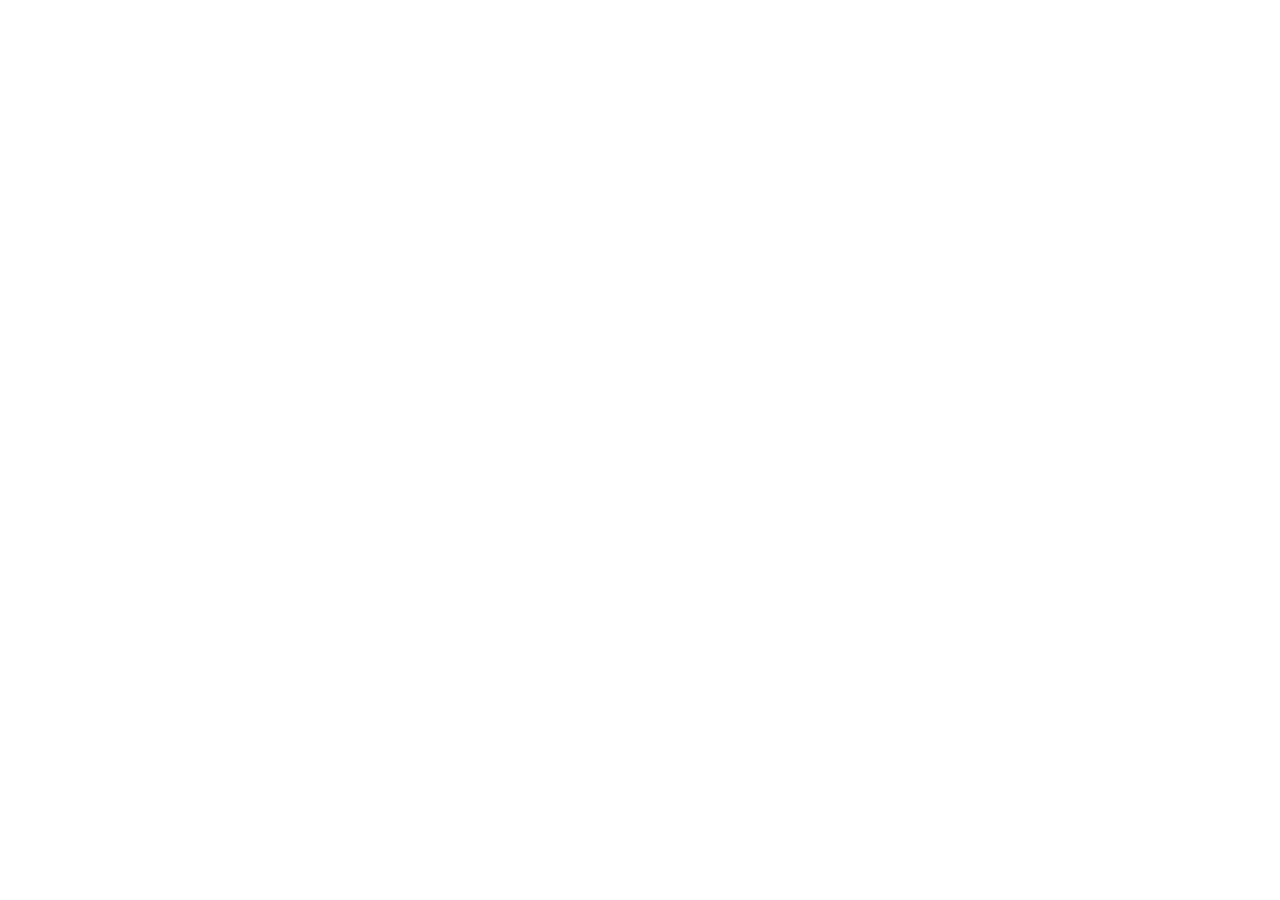
==== density/index.html @ f640f889 "Initial commit" ====
<!DOCTYPE html>
<html lang="en">
<head>
  <meta charset="UTF-8">
  <meta name="viewport" content="width=device-width, initial-scale=1.0">
  <title>My Red Checkered Past</title>
  <link rel="stylesheet" href="style.css">
</head>
<body>
  <main>
    <!-- Create your layout in here -->
  </main>
</body>
</html>
---- density/style.css ----
@import url('https://fonts.googleapis.com/css2?family=Bungee&display=swap');
@import url('https://fonts.googleapis.com/css2?family=Sono:wght@200;300;400;500;600;700;800&display=swap');

html,body {
  margin:0;
  padding: 0;
}

/* TYPOGRAPHY */

h1,h2,h3 { font-family: 'Bungee', cursive; }

h1 {
  font-size: 14vw;
  font-size: clamp(2em,14vw,25vw);
  letter-spacing: 5px;
  text-transform: uppercase;
  overflow-wrap: break-word;
  hyphens: manual;
  color: white;
}

h2 {
  font-size: 3rem;
  font-size: clamp(2rem,3rem,5rem);
}

h3 {
  font-size: 2rem;
  font-size: clamp(1.5rem,2rem,3rem);
  font-style: italic;
}

p {
  font-family: 'Sono', sans-serif;
  font-weight: 300;
  letter-spacing: -0.65mm;
  font-size: clamp(1.2rem, 1.5rem, 2rem);
}
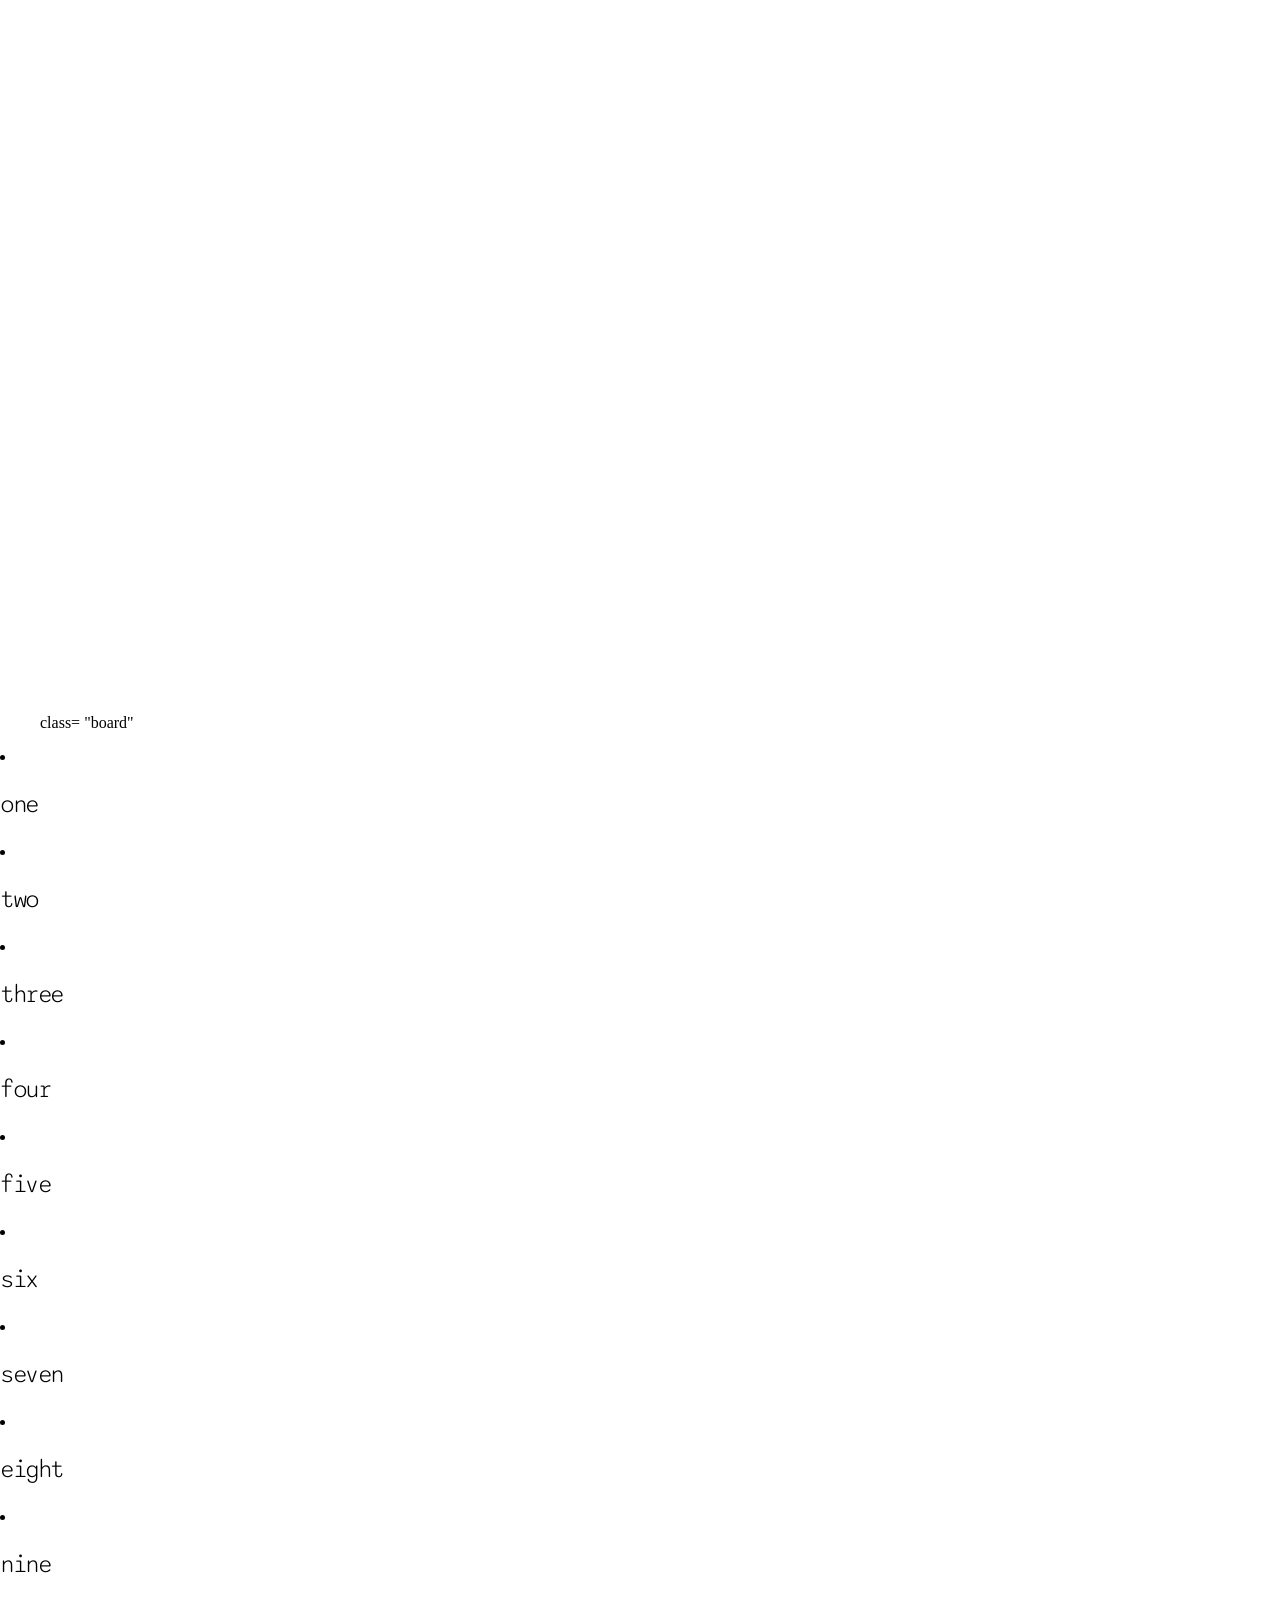
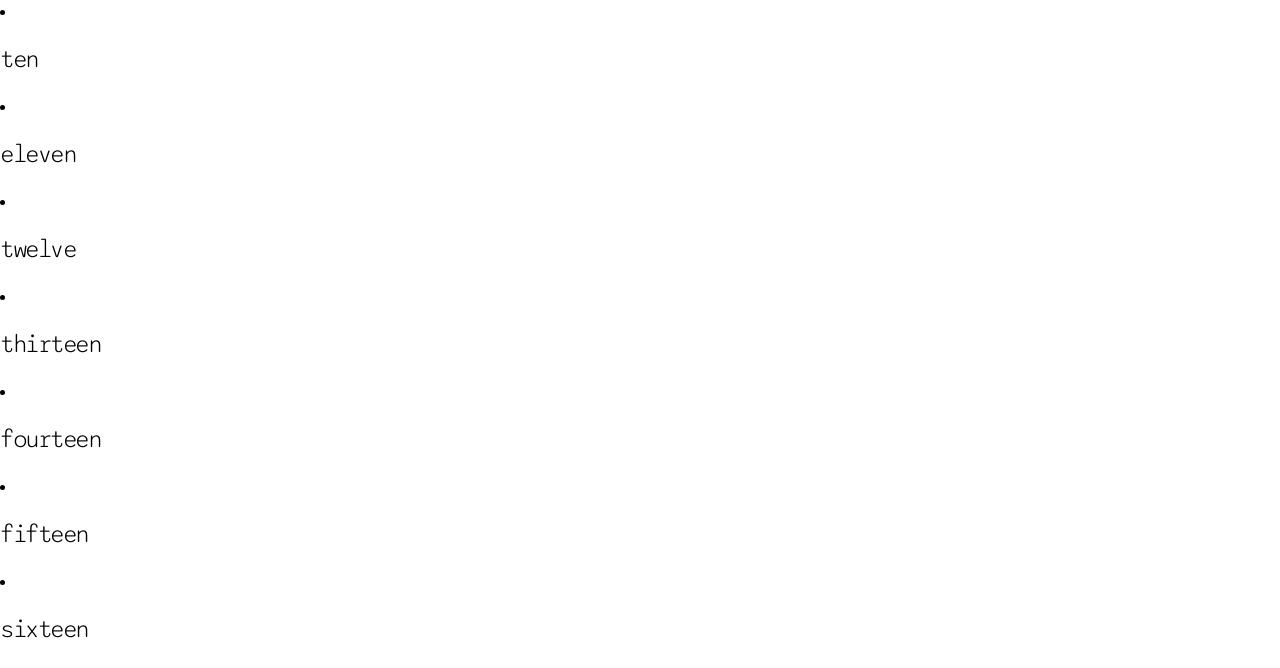
==== commit 87aeccc8: "exercise in class - 11/5" ====
--- a/density/index.html
+++ b/density/index.html
@@ -1,14 +1,65 @@
-<!DOCTYPE html>
+<!doctype html>
 <html lang="en">
-<head>
-  <meta charset="UTF-8">
-  <meta name="viewport" content="width=device-width, initial-scale=1.0">
-  <title>My Red Checkered Past</title>
-  <link rel="stylesheet" href="style.css">
-</head>
-<body>
-  <main>
-    <!-- Create your layout in here -->
-  </main>
-</body>
-</html>+  <head>
+    <meta charset="UTF-8" />
+    <meta name="viewport" content="width=device-width, initial-scale=1.0" />
+    <title>My Red Checkered Past</title>
+    <link rel="stylesheet" href="style.css" />
+  </head>
+  <body>
+    <h1>Checkerboard Club</h1>
+    <main>
+      <ul>
+        class= "board"
+      </ul>
+      <li>
+        <p>one</p>
+      </li>
+      <li>
+        <p>two</p>
+      </li>
+      <li>
+        <p>three</p>
+      </li>
+      <li>
+        <p>four</p>
+      </li>
+      <li>
+        <p>five</p>
+      </li>
+      <li>
+        <p>six</p>
+      </li>
+      <li>
+        <p>seven</p>
+      </li>
+      <li>
+        <p>eight</p>
+      </li>
+      <li>
+        <p>nine</p>
+      </li>
+      <li>
+        <p>ten</p>
+      </li>
+      <li>
+        <p>eleven</p>
+      </li>
+      <li>
+        <p>twelve</p>
+      </li>
+      <li>
+        <p>thirteen</p>
+      </li>
+      <li>
+        <p>fourteen</p>
+      </li>
+      <li>
+        <p>fifteen</p>
+      </li>
+      <li>
+        <p>sixteen</p>
+      </li>
+    </main>
+  </body>
+</html>
--- a/density/style.css
+++ b/density/style.css
@@ -36,4 +36,6 @@
   font-weight: 300;
   letter-spacing: -0.65mm;
   font-size: clamp(1.2rem, 1.5rem, 2rem);
-}+}
+
+/* Gride needs about 12 columns 9 rows lines /*
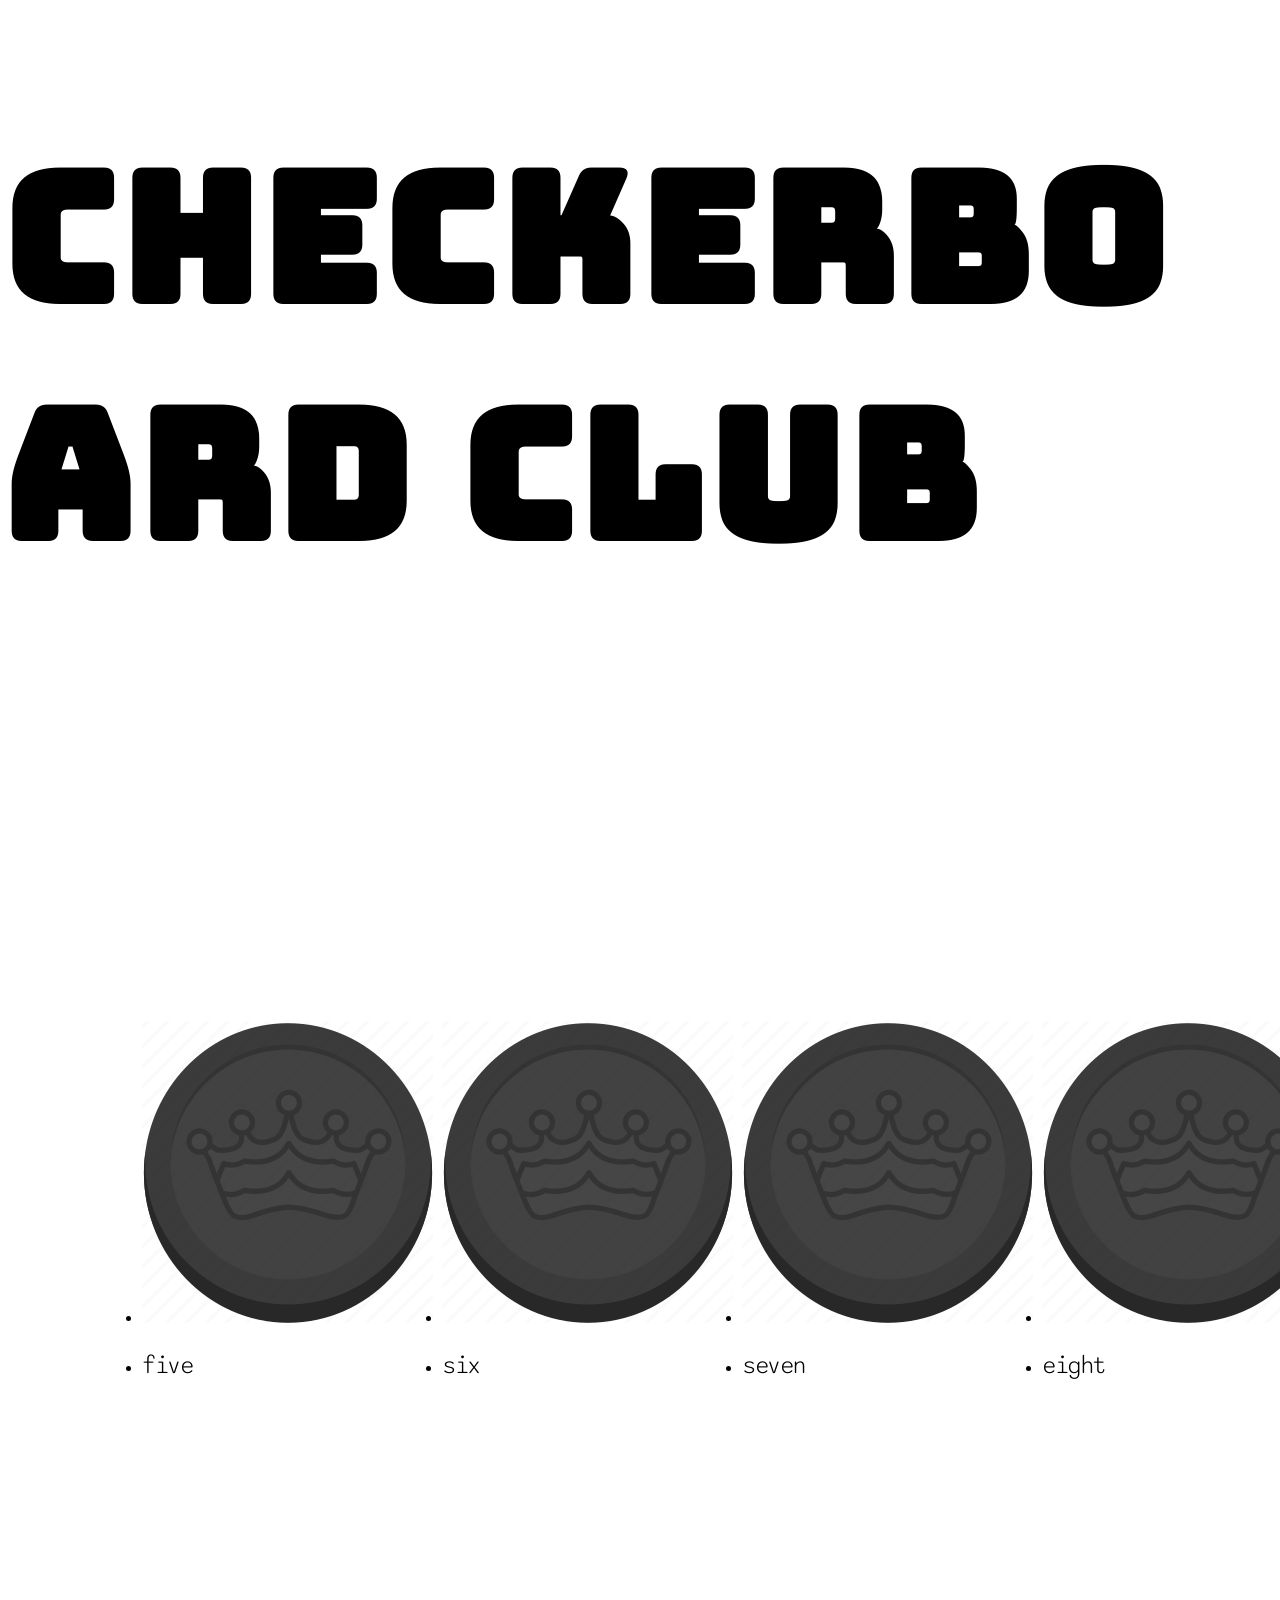
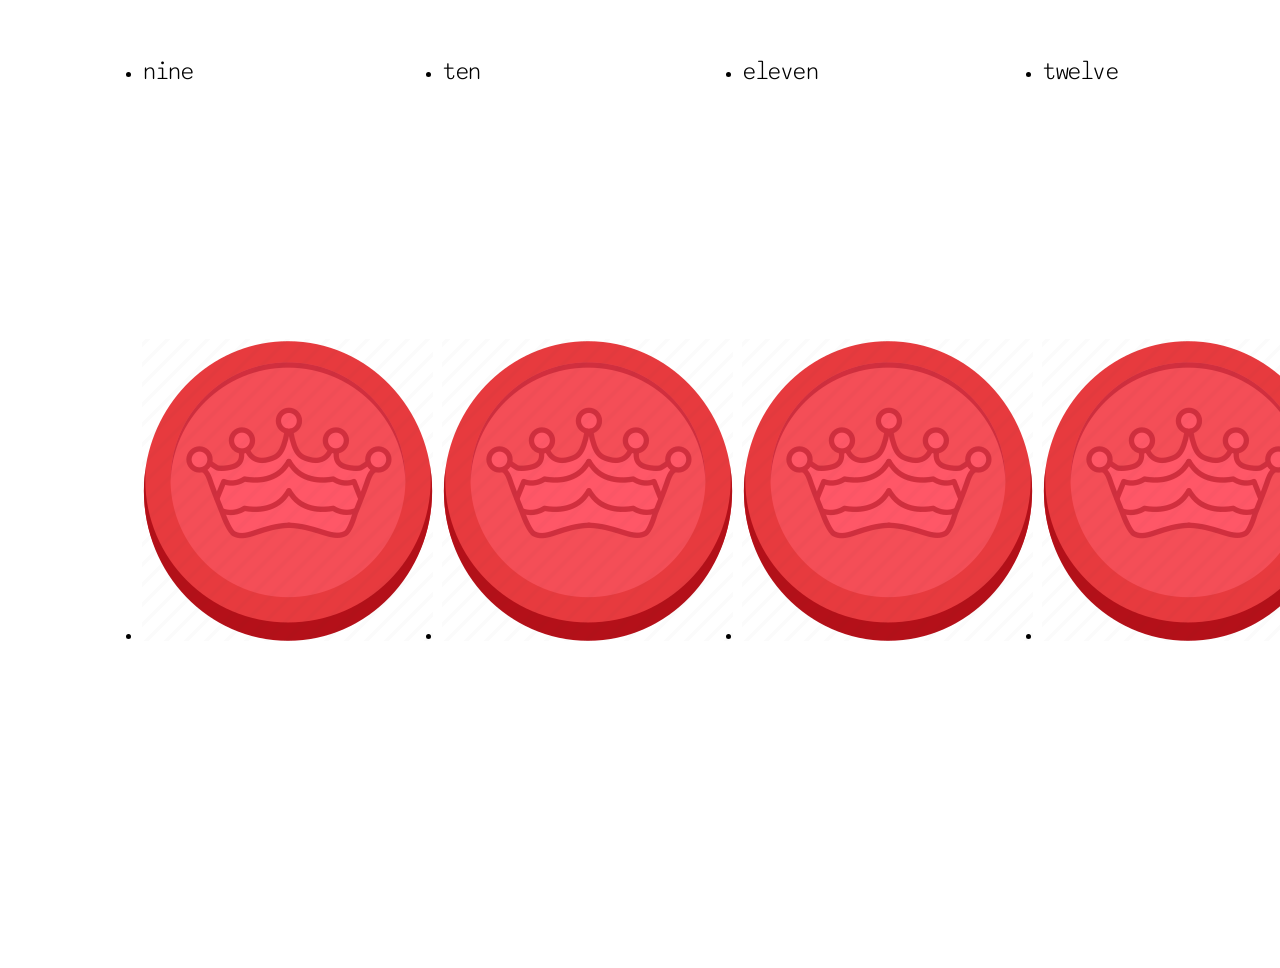
==== commit ad335240: "Added grid and first checkered pieces" ====
--- a/density/index.html
+++ b/density/index.html
@@ -9,57 +9,56 @@
   <body>
     <h1>Checkerboard Club</h1>
     <main>
-      <ul>
-        class= "board"
-      </ul>
-      <li>
-        <p>one</p>
+      <ul class="board">
+      <li class="one">
+        <img src="images/black-checker-piece.png" alt="black checker piece">
       </li>
-      <li>
-        <p>two</p>
+      <li class="two">
+        <img src="images/black-checker-piece.png" alt="black checker piece">
       </li>
-      <li>
-        <p>three</p>
+      <li class="three">
+        <img src="images/black-checker-piece.png" alt="black checker piece">
       </li>
-      <li>
-        <p>four</p>
+      <li class="four">
+        <img src="images/black-checker-piece.png" alt="black checker piece">
       </li>
-      <li>
+      <li class="five">
         <p>five</p>
       </li>
-      <li>
+      <li class="six">
         <p>six</p>
       </li>
-      <li>
-        <p>seven</p>
+      <li class="seven">
+         <p>seven</p>
       </li>
-      <li>
+      <li class="eight">
         <p>eight</p>
       </li>
-      <li>
+      <li class="nine">
         <p>nine</p>
       </li>
-      <li>
+      <li class="ten">
         <p>ten</p>
       </li>
-      <li>
+      <li class="eleven">
         <p>eleven</p>
       </li>
-      <li>
+      <li class="twelve">
         <p>twelve</p>
       </li>
-      <li>
-        <p>thirteen</p>
+      <li class="thirteen">
+        <img src="images/red-checker-piece.png" alt="red checker piece"> 
       </li>
-      <li>
-        <p>fourteen</p>
+      <li class="fourteen">
+        <img src="images/red-checker-piece.png" alt="red checker piece">
       </li>
-      <li>
-        <p>fifteen</p>
+      <li class="fifteen">
+        <img src="images/red-checker-piece.png" alt="red checker piece">
       </li>
-      <li>
-        <p>sixteen</p>
+      <li class="sixteen">
+        <img src="images/red-checker-piece.png" alt="red checker piece">
       </li>
+      </ul>
     </main>
   </body>
 </html>
--- a/density/style.css
+++ b/density/style.css
@@ -2,7 +2,7 @@
 @import url('https://fonts.googleapis.com/css2?family=Sono:wght@200;300;400;500;600;700;800&display=swap');
 
 html,body {
-  margin:0;
+  margin:1px;
   padding: 0;
 }
 
@@ -17,7 +17,7 @@
   text-transform: uppercase;
   overflow-wrap: break-word;
   hyphens: manual;
-  color: white;
+  color: black;
 }
 
 h2 {
@@ -38,4 +38,37 @@
   font-size: clamp(1.2rem, 1.5rem, 2rem);
 }
 
-/* Gride needs about 12 columns 9 rows lines /*+/*Define grid area keywords */
+.one { grid-area: a1; }
+.two { grid-area: a2; }
+.three { grid-area: a3; }
+.four { grid-area: a4; }
+.five { grid-area: a5; }
+.six { grid-area: a6; }
+.seven { grid-area: a7; }
+.eight { grid-area: a8; }
+.nine { grid-area: a9; }
+.ten { grid-area: a10; }
+.eleven { grid-area: a11; }
+.twelve { grid-area: a12; }
+.thirteen { grid-area: a13; }
+.fourteen { grid-area: a14; }
+.fifteen { grid-area: a15; }
+.sixteen { grid-area: a16; }
+
+.board {
+  display: grid;
+  grid-template-columns: repeat(2, 50px) repeat(4, 300px) repeat(2, 50px);
+  grid-template-rows: repeat(6, 3fr);
+  grid-gap: 0px;
+  grid-template-areas:
+  ". . . . . . . ."
+  ". . a1 a2 a3 a4 . ."
+  ". . a5 a6 a7 a8 . ."
+  ". . a9 a10 a11 a12 . ."
+  ". . a13 a14 a15 a16 . ."
+  ". . . . . . . ."
+  ;
+}
+
+/* Grid needs about 12 columns 9 rows lines /*
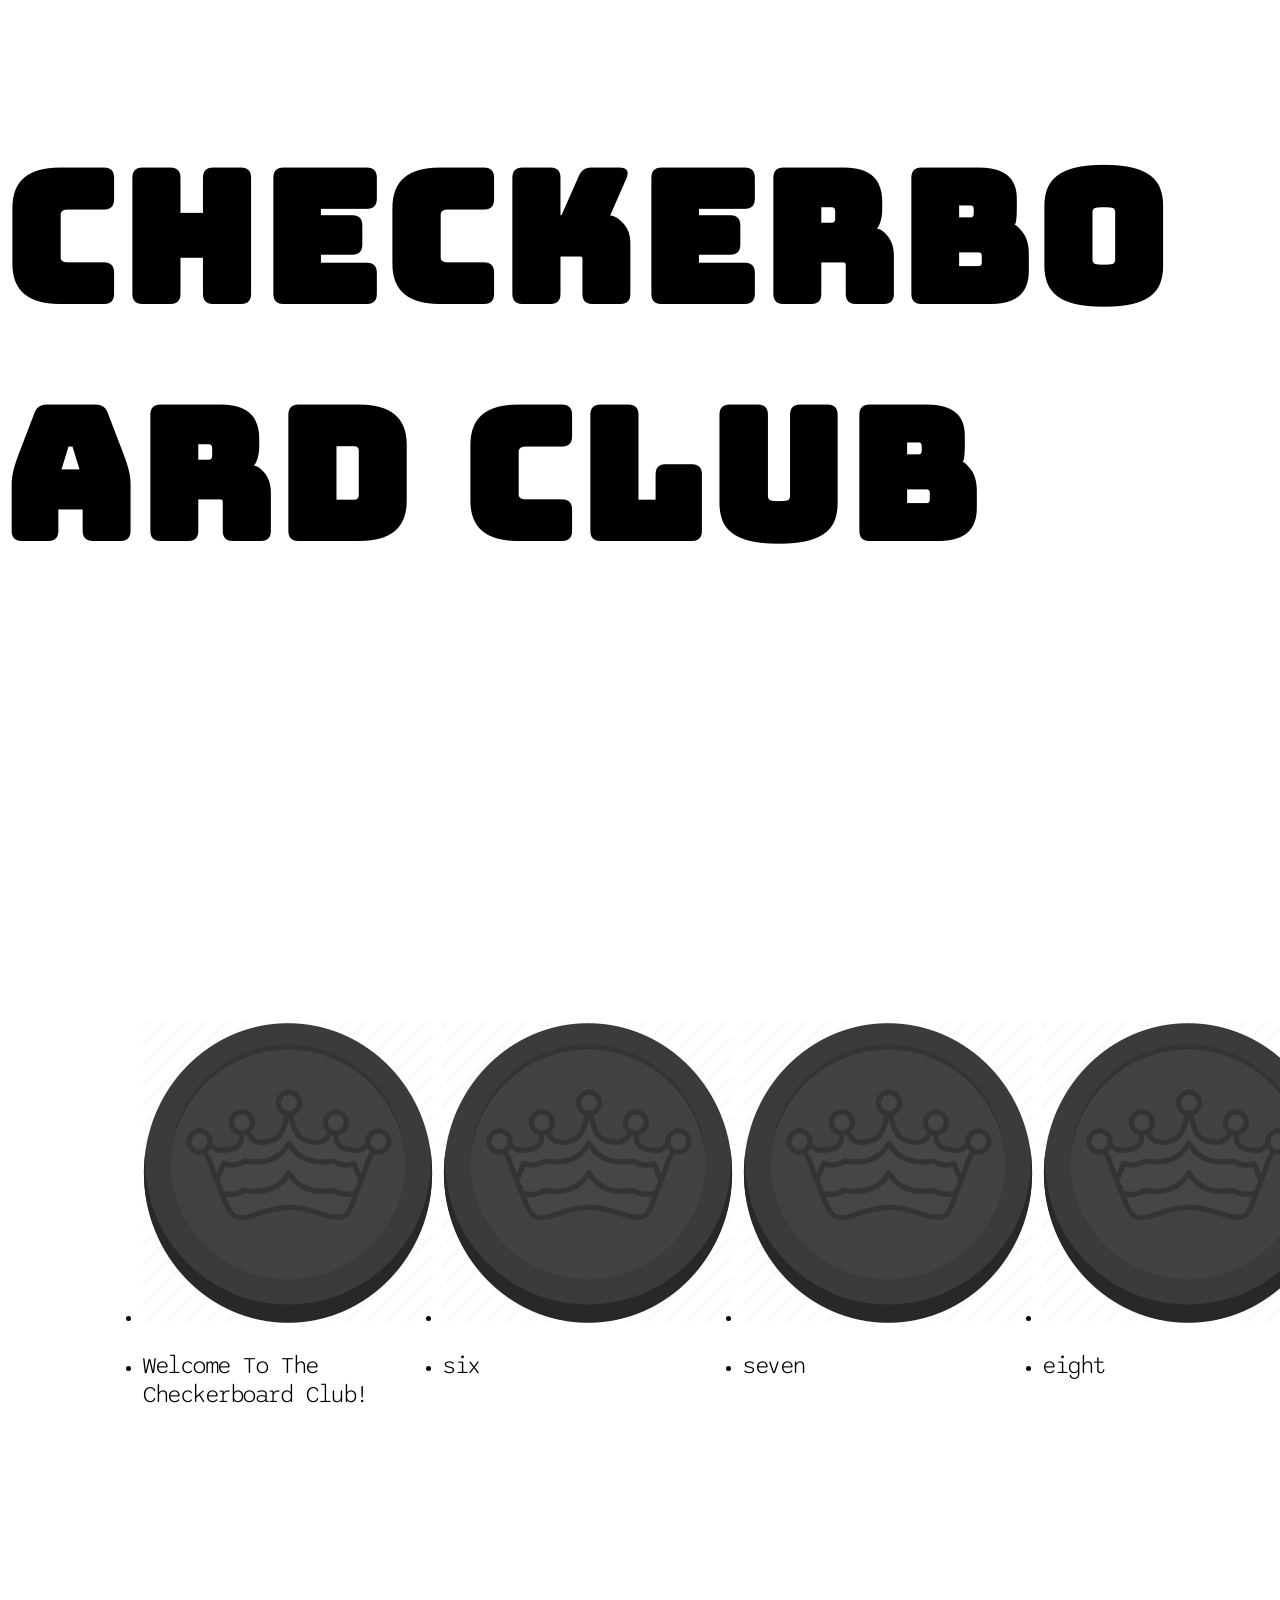
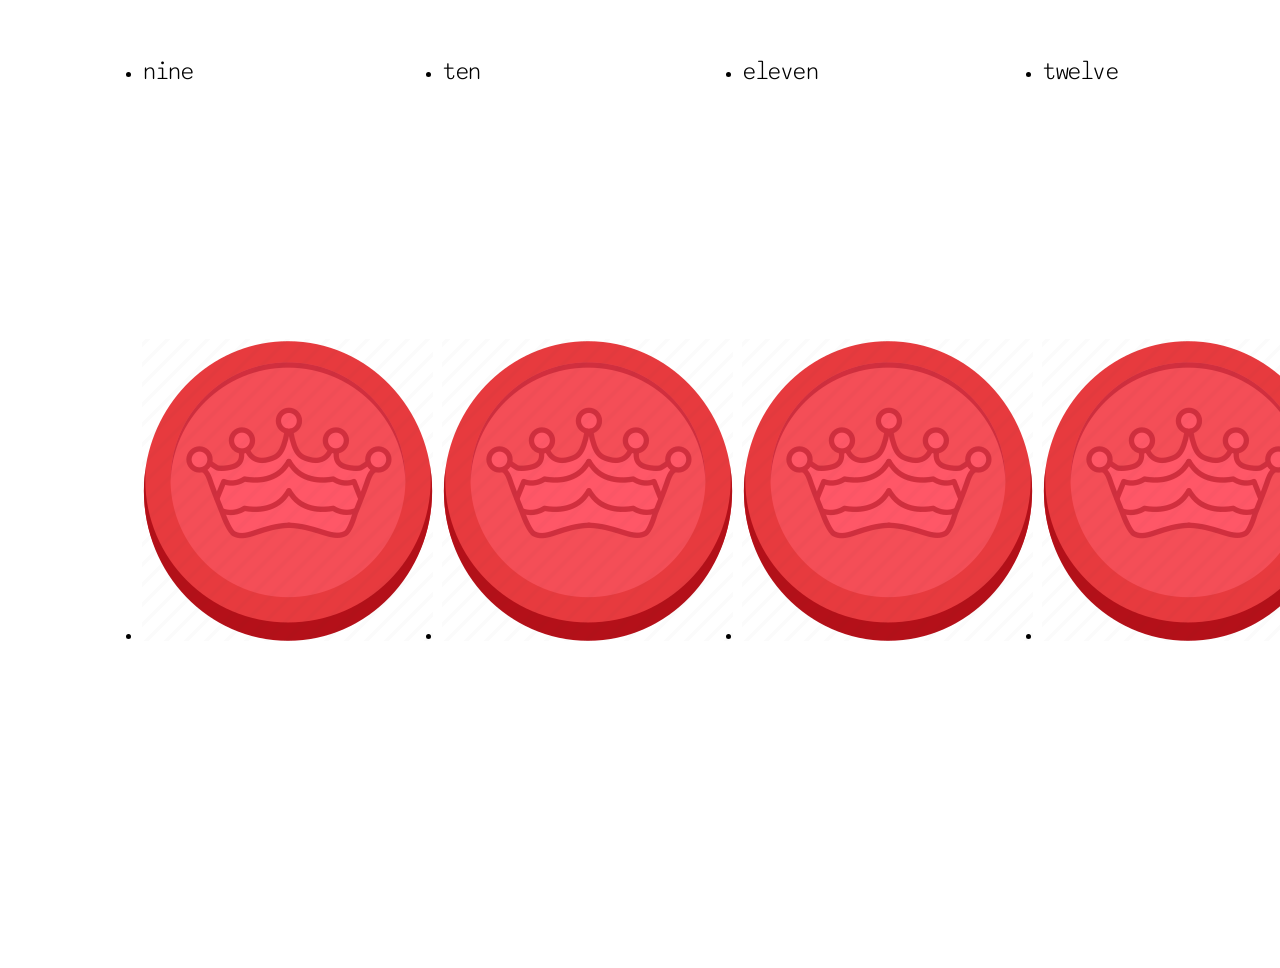
==== commit a55c9a61: "Update index.html" ====
--- a/density/index.html
+++ b/density/index.html
@@ -23,7 +23,7 @@
         <img src="images/black-checker-piece.png" alt="black checker piece">
       </li>
       <li class="five">
-        <p>five</p>
+        <p>Welcome To The Checkerboard Club!</p>
       </li>
       <li class="six">
         <p>six</p>
